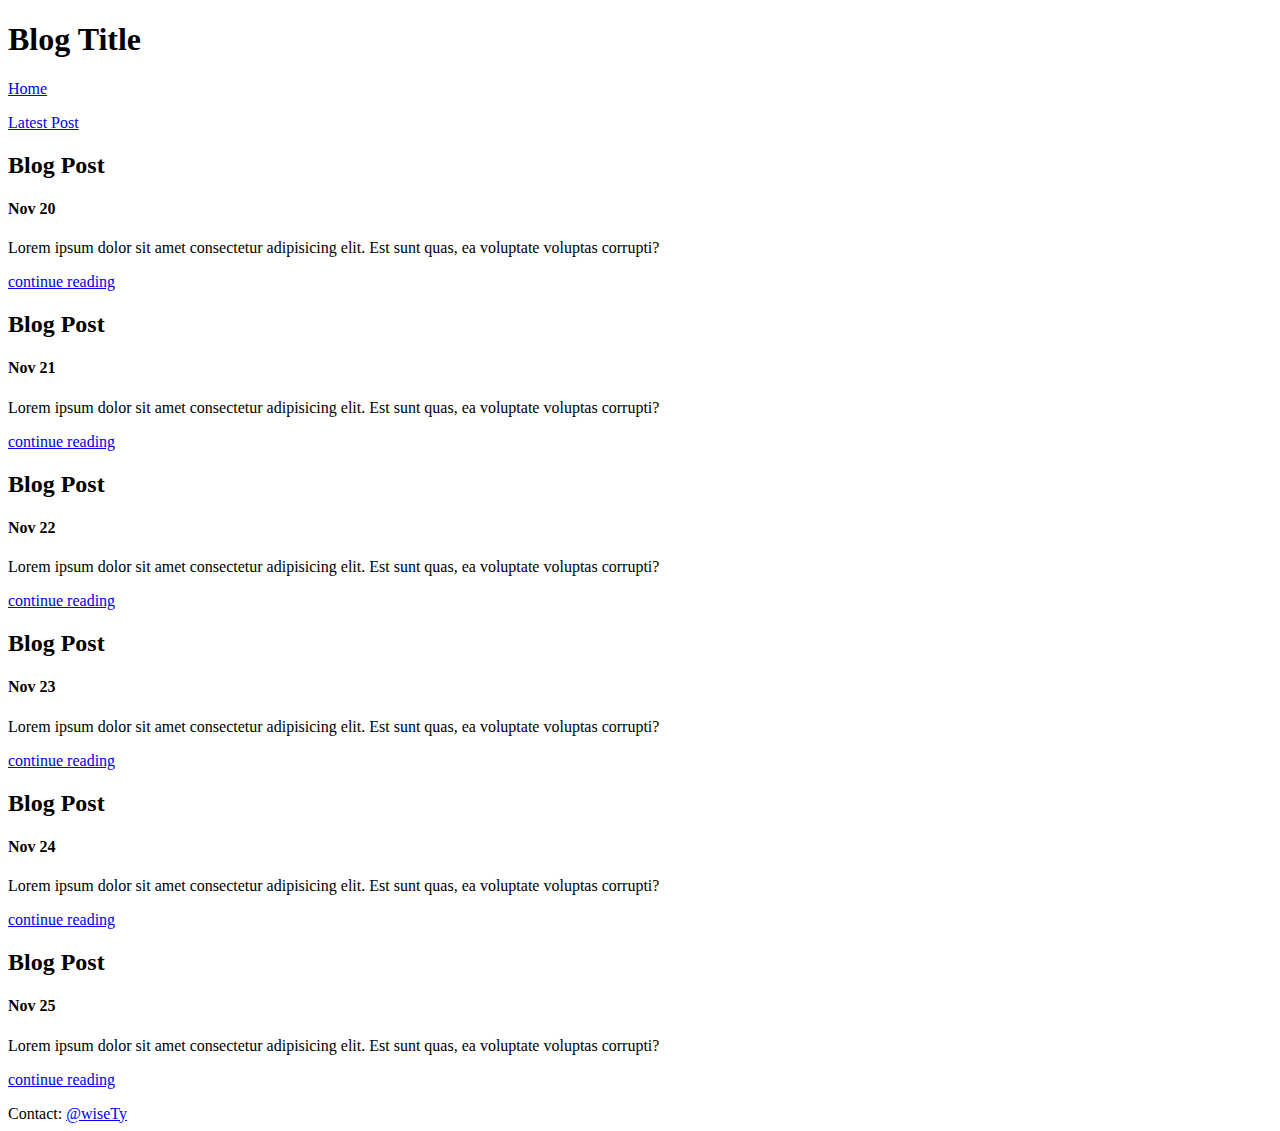
==== index.html @ b608b28d "file changes" ====
<!DOCTYPE html>
<html lang="en">
<head>
    <meta charset="UTF-8">
    <meta http-equiv="X-UA-Compatible" content="IE=edge">
    <meta name="viewport" content="width=device-width, initial-scale=1.0">
    <title>Blog Website</title>
    <link rel="stylesheet" href="/homePage/homePage.css">
</head>
<body>
    <div class="container">
            <div class="header box">
                <h1>Blog Title</h1>
            </div>
            <nav class="nav">
                <p> <a href="/homePage/index.html">Home</a></p>
                <p><a href="/blogPost/blogPost.html">Latest Post</a></p>
                
            </nav>
            <div class="card1 box">
                <h2>Blog Post</h2>
                <h4>Nov 20</h4>
                <p> Lorem ipsum dolor sit amet consectetur adipisicing elit. Est sunt quas, ea voluptate voluptas corrupti?</p>
                <p>
                    <a href="/blogPost/blogPost.html">continue reading</a>
                </p>

            </div>
            <div class="card2 box">
                <h2>Blog Post</h2>
                <h4>Nov 21</h4>
                <p> Lorem ipsum dolor sit amet consectetur adipisicing elit. Est sunt quas, ea voluptate voluptas corrupti?</p>
                <p><a href="/blogPost/blogPost.html">continue reading</a></p>
            </div>
            <div class="card3 box">
                <h2>Blog Post</h2>
                <h4>Nov 22</h4>
                <p> Lorem ipsum dolor sit amet consectetur adipisicing elit. Est sunt quas, ea voluptate voluptas corrupti?</p>
                <p><a href="/blogPost/blogPost.html">continue reading</a></p>
            </div>
            <div class="card4 box">
                <h2>Blog Post</h2>
                <h4>Nov 23</h4>
                <p> Lorem ipsum dolor sit amet consectetur adipisicing elit. Est sunt quas, ea voluptate voluptas corrupti?</p>
                <p><a href="/blogPost/blogPost.html">continue reading</a></p>
            </div>
            <div class="card5 box">
                <h2>Blog Post</h2>
                <h4>Nov 24</h4>
                <p> Lorem ipsum dolor sit amet consectetur adipisicing elit. Est sunt quas, ea voluptate voluptas corrupti?</p>
                <p><a href="/blogPost/blogPost.html">continue reading</a></p>
            </div>
            <div class="card6 box">
                <h2>Blog Post</h2>
                <h4>Nov 25</h4>
                <p> Lorem ipsum dolor sit amet consectetur adipisicing elit. Est sunt quas, ea voluptate voluptas corrupti?</p>
                <p><a href="/blogPost/blogPost.html">continue reading</a></p>
            </div>
            <footer class="footer">
                Contact: <a href="https://twitter.com/wise_Tyy">@wiseTy</a>
            </footer>   
    </div>
</body>
</html>
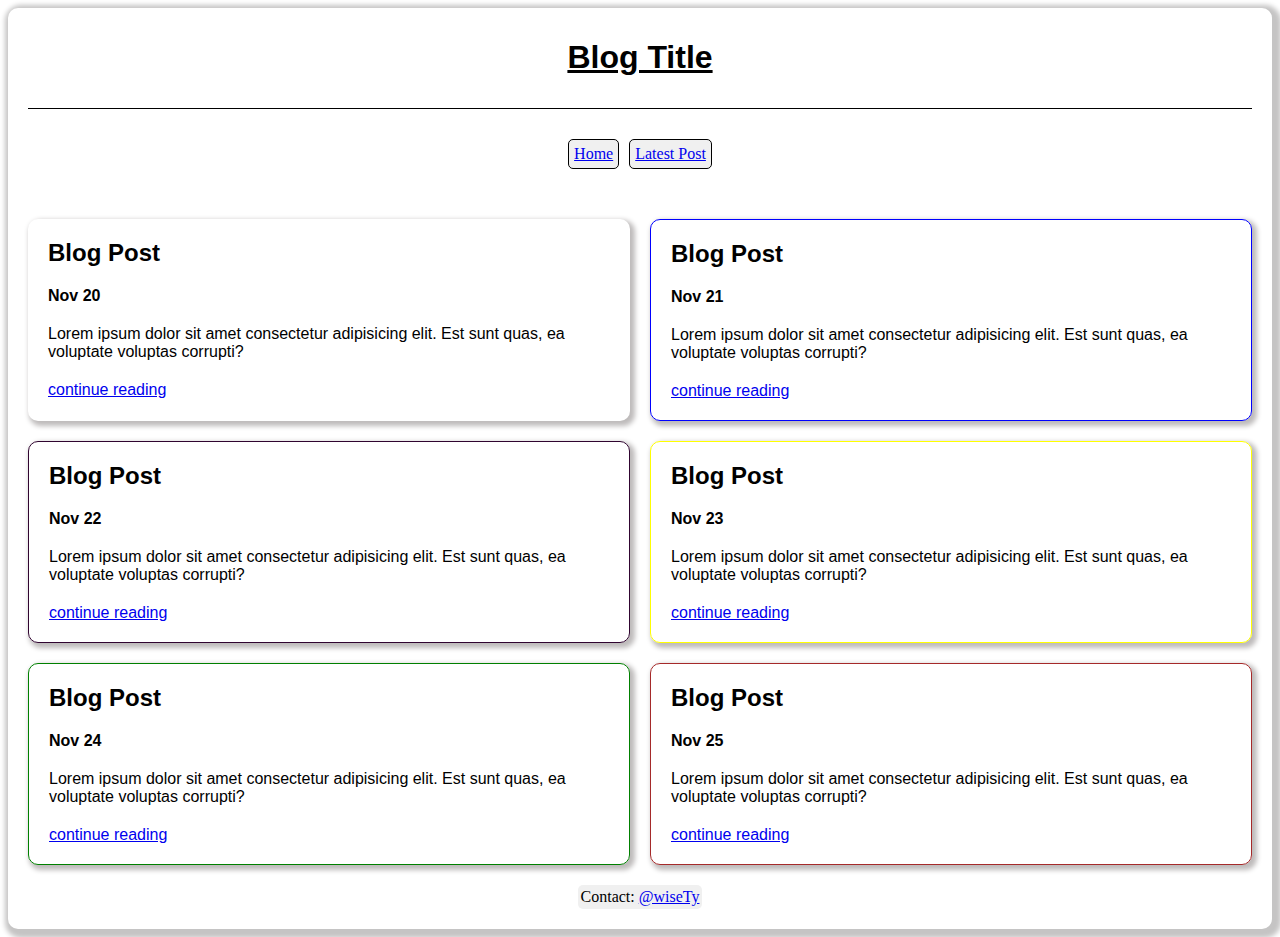
==== commit 3b6108a5: "file changes" ====
--- a/index.html
+++ b/index.html
@@ -5,7 +5,144 @@
     <meta http-equiv="X-UA-Compatible" content="IE=edge">
     <meta name="viewport" content="width=device-width, initial-scale=1.0">
     <title>Blog Website</title>
-    <link rel="stylesheet" href="/homePage/homePage.css">
+    <link rel="stylesheet" href="homePage.css">
+    <style>
+        /*Mobile design anything smaller than 600px*/
+.container {
+    border-radius: 10px;
+    -moz-box-shadow: 3px 3px 5px 6px #ccc;
+    -webkit-box-shadow: 3px 3px 5px 6px;
+    box-shadow: 3px 3px 5px 6px rgb(197, 196, 196);
+    background-color: white;
+    margin: auto;
+    width: auto;
+    display: grid;
+    grid-gap: 20px;
+    padding: 20px;
+    grid-template-columns: auto;
+    grid-auto-rows: 100px 50px repeat(3, 200px) 25px;
+    grid-template-areas:
+    "header"
+    "nav"
+    "card1"
+    "card2"
+    "card3" 
+    "card4"
+    "card5" 
+    "card6"
+    "footer";
+} 
+
+/* Larger Screens */
+@media (min-width: 800px) {
+    .container {
+        border-radius: 10px;
+        -moz-box-shadow: 3px 3px 5px 6px #ccc;
+        -webkit-box-shadow: 3px 3px 5px 6px;
+        box-shadow: 3px 3px 5px 6px rgb(197, 196, 196);
+        background-color: white;
+        width: auto;
+        margin: auto;
+        display: grid;
+        grid-gap: 20px;
+        padding: 20px;
+        grid-template-columns: 1fr 1fr;
+        grid-auto-rows: 100px 50px repeat(3, 200px) 25px;
+        grid-template-areas:
+        "header header"
+        "nav nav"
+        "card1 card2"
+        "card3 card4"
+        "card5 card6"
+        "footer footer";
+    } 
+}
+
+.box {
+    padding: 10px;
+    border-radius: 10px;
+    font-family: -apple-system, BlinkMacSystemFont, 'Segoe UI', Roboto, Oxygen, Ubuntu, Cantarell, 'Open Sans', 'Helvetica Neue', sans-serif;  
+    display: flex;
+    flex-direction: column;
+}
+
+h2, h4, p {
+    margin: 5px;
+    padding: 5px;
+}
+
+.header {
+    grid-area: header;
+    justify-self: center;
+    text-decoration: underline;
+    margin: -20px;
+}
+
+.nav {
+    grid-area: nav;
+    display: flex;
+    justify-content: center;
+    padding: 25px;
+    border-top: 1px solid black;
+    
+    
+}
+
+nav > p {
+    border: 1px solid black;
+    background-color: rgb(240, 240, 240);
+    border-radius: 5px;
+}
+
+.card1 {
+    grid-area: card1;
+    box-shadow: 3px 3px 5px 2px rgb(190, 187, 187);
+}
+
+.card2 {
+    grid-area: card2;
+    border: 1px solid blue;
+    /* box-shadow: 3px 3px 5px rgb(6, 4, 97); */
+    box-shadow: 3px 3px 5px 2px rgb(190, 187, 187);
+}
+
+.card3 {
+    grid-area: card3;
+    border: 1px solid rgb(48, 5, 48);
+    /* box-shadow: 3px 3px 5px rgb(164, 81, 212); */
+    box-shadow: 3px 3px 5px 2px rgb(190, 187, 187);
+    
+}
+
+.card4 {
+    grid-area: card4;
+    border: 1px solid yellow;
+    /* box-shadow: 3px 3px 5px rgb(164, 167, 16); */
+    box-shadow: 3px 3px 5px 2px rgb(190, 187, 187);
+}
+
+.card5 {
+    grid-area: card5;
+    border: 1px solid green;
+    /* box-shadow: 3px 3px 5px rgb(15, 117, 20); */
+    box-shadow: 3px 3px 5px 2px rgb(190, 187, 187);
+}
+
+.card6 {
+    /* grid-area: card6; */
+    border: 1px solid brown;
+    /* box-shadow: 3px 3px 5px rgb(112, 60, 29); */
+    box-shadow: 3px 3px 5px 2px rgb(190, 187, 187);
+}
+
+.footer {
+    padding: 3px;
+    grid-area: footer;
+    background-color: rgb(240, 240, 240);
+    border-radius: 5px;
+    justify-self: center;
+}
+    </style>
 </head>
 <body>
     <div class="container">
@@ -13,8 +150,8 @@
                 <h1>Blog Title</h1>
             </div>
             <nav class="nav">
-                <p> <a href="/homePage/index.html">Home</a></p>
-                <p><a href="/blogPost/blogPost.html">Latest Post</a></p>
+                <p> <a href="index.html">Home</a></p>
+                <p><a href="blogPost.html">Latest Post</a></p>
                 
             </nav>
             <div class="card1 box">
@@ -22,7 +159,7 @@
                 <h4>Nov 20</h4>
                 <p> Lorem ipsum dolor sit amet consectetur adipisicing elit. Est sunt quas, ea voluptate voluptas corrupti?</p>
                 <p>
-                    <a href="/blogPost/blogPost.html">continue reading</a>
+                    <a href="blogPost.html">continue reading</a>
                 </p>
 
             </div>
@@ -30,31 +167,31 @@
                 <h2>Blog Post</h2>
                 <h4>Nov 21</h4>
                 <p> Lorem ipsum dolor sit amet consectetur adipisicing elit. Est sunt quas, ea voluptate voluptas corrupti?</p>
-                <p><a href="/blogPost/blogPost.html">continue reading</a></p>
+                <p><a href="blogPost.html">continue reading</a></p>
             </div>
             <div class="card3 box">
                 <h2>Blog Post</h2>
                 <h4>Nov 22</h4>
                 <p> Lorem ipsum dolor sit amet consectetur adipisicing elit. Est sunt quas, ea voluptate voluptas corrupti?</p>
-                <p><a href="/blogPost/blogPost.html">continue reading</a></p>
+                <p><a href="blogPost.html">continue reading</a></p>
             </div>
             <div class="card4 box">
                 <h2>Blog Post</h2>
                 <h4>Nov 23</h4>
                 <p> Lorem ipsum dolor sit amet consectetur adipisicing elit. Est sunt quas, ea voluptate voluptas corrupti?</p>
-                <p><a href="/blogPost/blogPost.html">continue reading</a></p>
+                <p><a href="blogPost.html">continue reading</a></p>
             </div>
             <div class="card5 box">
                 <h2>Blog Post</h2>
                 <h4>Nov 24</h4>
                 <p> Lorem ipsum dolor sit amet consectetur adipisicing elit. Est sunt quas, ea voluptate voluptas corrupti?</p>
-                <p><a href="/blogPost/blogPost.html">continue reading</a></p>
+                <p><a href="blogPost.html">continue reading</a></p>
             </div>
             <div class="card6 box">
                 <h2>Blog Post</h2>
                 <h4>Nov 25</h4>
                 <p> Lorem ipsum dolor sit amet consectetur adipisicing elit. Est sunt quas, ea voluptate voluptas corrupti?</p>
-                <p><a href="/blogPost/blogPost.html">continue reading</a></p>
+                <p><a href="blogPost.html">continue reading</a></p>
             </div>
             <footer class="footer">
                 Contact: <a href="https://twitter.com/wise_Tyy">@wiseTy</a>
--- a/homePage.css
+++ b/homePage.css
@@ -0,0 +1,135 @@
+/*Mobile design anything smaller than 600px*/
+.container {
+    border-radius: 10px;
+    -moz-box-shadow: 3px 3px 5px 6px #ccc;
+    -webkit-box-shadow: 3px 3px 5px 6px;
+    box-shadow: 3px 3px 5px 6px rgb(197, 196, 196);
+    background-color: white;
+    margin: auto;
+    width: auto;
+    display: grid;
+    grid-gap: 20px;
+    padding: 20px;
+    grid-template-columns: auto;
+    grid-auto-rows: 100px 50px repeat(3, 200px) 25px;
+    grid-template-areas:
+    "header"
+    "nav"
+    "card1"
+    "card2"
+    "card3" 
+    "card4"
+    "card5" 
+    "card6"
+    "footer";
+} 
+
+/* Larger Screens */
+@media (min-width: 800px) {
+    .container {
+        border-radius: 10px;
+        -moz-box-shadow: 3px 3px 5px 6px #ccc;
+        -webkit-box-shadow: 3px 3px 5px 6px;
+        box-shadow: 3px 3px 5px 6px rgb(197, 196, 196);
+        background-color: white;
+        width: auto;
+        margin: auto;
+        display: grid;
+        grid-gap: 20px;
+        padding: 20px;
+        grid-template-columns: 1fr 1fr;
+        grid-auto-rows: 100px 50px repeat(3, 200px) 25px;
+        grid-template-areas:
+        "header header"
+        "nav nav"
+        "card1 card2"
+        "card3 card4"
+        "card5 card6"
+        "footer footer";
+    } 
+}
+
+.box {
+    padding: 10px;
+    border-radius: 10px;
+    font-family: -apple-system, BlinkMacSystemFont, 'Segoe UI', Roboto, Oxygen, Ubuntu, Cantarell, 'Open Sans', 'Helvetica Neue', sans-serif;  
+    display: flex;
+    flex-direction: column;
+}
+
+h2, h4, p {
+    margin: 5px;
+    padding: 5px;
+}
+
+.header {
+    grid-area: header;
+    justify-self: center;
+    text-decoration: underline;
+    margin: -20px;
+}
+
+.nav {
+    grid-area: nav;
+    display: flex;
+    justify-content: center;
+    padding: 25px;
+    border-top: 1px solid black;
+    
+    
+}
+
+nav > p {
+    border: 1px solid black;
+    background-color: rgb(240, 240, 240);
+    border-radius: 5px;
+}
+
+.card1 {
+    grid-area: card1;
+    box-shadow: 3px 3px 5px 2px rgb(190, 187, 187);
+}
+
+.card2 {
+    grid-area: card2;
+    border: 1px solid blue;
+    /* box-shadow: 3px 3px 5px rgb(6, 4, 97); */
+    box-shadow: 3px 3px 5px 2px rgb(190, 187, 187);
+}
+
+.card3 {
+    grid-area: card3;
+    border: 1px solid rgb(48, 5, 48);
+    /* box-shadow: 3px 3px 5px rgb(164, 81, 212); */
+    box-shadow: 3px 3px 5px 2px rgb(190, 187, 187);
+    
+}
+
+.card4 {
+    grid-area: card4;
+    border: 1px solid yellow;
+    /* box-shadow: 3px 3px 5px rgb(164, 167, 16); */
+    box-shadow: 3px 3px 5px 2px rgb(190, 187, 187);
+}
+
+.card5 {
+    grid-area: card5;
+    border: 1px solid green;
+    /* box-shadow: 3px 3px 5px rgb(15, 117, 20); */
+    box-shadow: 3px 3px 5px 2px rgb(190, 187, 187);
+}
+
+.card6 {
+    /* grid-area: card6; */
+    border: 1px solid brown;
+    /* box-shadow: 3px 3px 5px rgb(112, 60, 29); */
+    box-shadow: 3px 3px 5px 2px rgb(190, 187, 187);
+}
+
+.footer {
+    padding: 3px;
+    grid-area: footer;
+    background-color: rgb(240, 240, 240);
+    border-radius: 5px;
+    justify-self: center;
+}